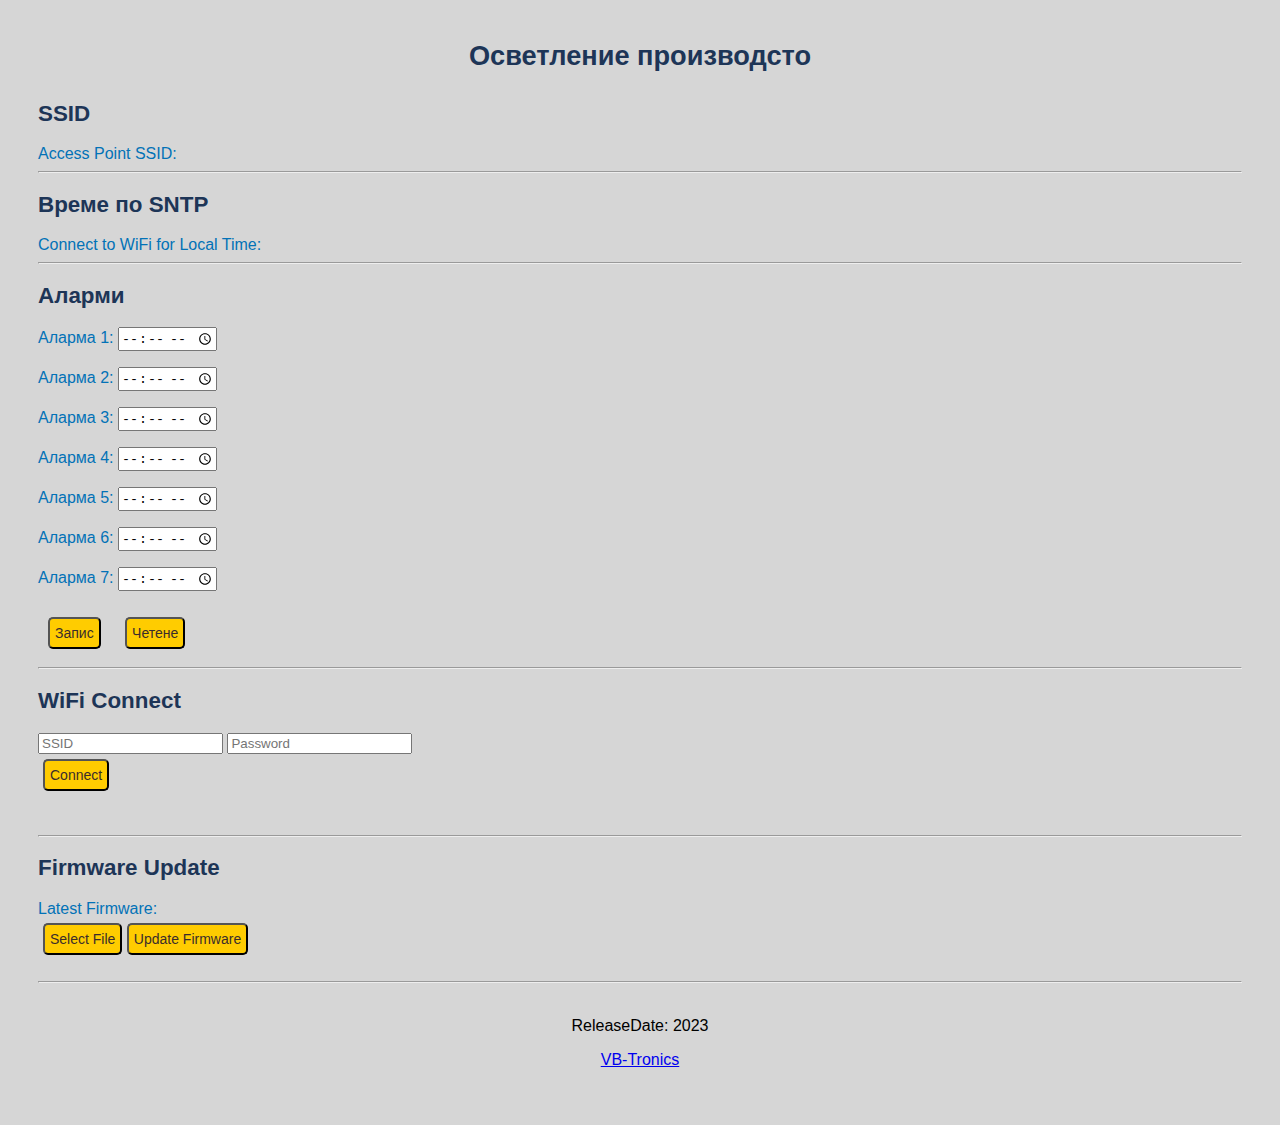
==== ESP_NTP/main/webpage/test/index.html @ 037fcc9b "initial commit" ====
<!DOCTYPE html>
<html lang="en">

<head>
	<meta charset="utf-8" />
	<meta name="viewport" content="width=device-width, initial-scale=1.0, user-scalable=no">
	<meta name="apple-mobile-web-app-capable" content="yes" />
	<script src='jquery-3.3.1.min.js'></script>
	<link rel="stylesheet" href="app.css">
	<script async src="app.js"></script>
	<title>Осветление</title>
</head>

<body>
	<div class="mainBody">
		<style>
			.alarmbtns {
				padding: 30px;
				margin: 10px;
			}

			.mainBody {
				margin: 30px;

			}
		</style>
		<header>
			<h1>Осветление производсто</h1>
		</header>

		<div id="EspSSID">
			<h2>SSID</h2>
			<label for="ap_ssid">Access Point SSID: </label>
			<div id="ap_ssid"></div>
		</div>
		<hr>

		<div id="LocalTime">
			<h2>Време по SNTP</h2>
			<label for="local_time">Connect to WiFi for Local Time: </label>
			<div id="local_time"></div>
		</div>

		<hr>
		<div class="alarms">
			<h2>Аларми</h2>

			<p>
				<label for="alarm1">Аларма 1: </label>
				<input type="time" id="alarm1" name="alarm1" required />
			</p>
			<p>
				<label for="alarm2">Аларма 2: </label>
				<input type="time" id="alarm2" name="alarm2" required />
			</p>
			<p>
				<label for="alarm3">Аларма 3: </label>
				<input type="time" id="alarm3" name="alarm3" required />
			</p>
			<p>
				<label for="alarm4">Аларма 4: </label>
				<input type="time" id="alarm4" name="alarm4" required />
			</p>
			<p>
				<label for="alarm5">Аларма 5: </label>
				<input type="time" id="alarm5" name="alarm5" required />
			</p>
			<p>
				<label for="alarm6">Аларма 6: </label>
				<input type="time" id="alarm6" name="alarm6" required />
			</p>
			<p>
				<label for="alarm7">Аларма 7: </label>
				<input type="time" id="alarm7" name="alarm7" required />
			</p>

			<input class="alarmbtns" type="submit" id="submitBtn" name="submitBtn" value="Запис" />
			<input class="alarmbtns" type="button" id="readBtn" name="readBtn" value="Четене" />


		</div>
		<hr>
		<div id="WiFiConnect">
			<h2>WiFi Connect</h2>
			<section>
				<input id="connect_ssid" type="text" maxlength="32" placeholder="SSID" value="">
				<input id="connect_pass" type="password" maxlength="64" placeholder="Password" value="">
				<!-- <input type="checkbox" onclick="showPassword()">Show Password -->
			</section>
			<div class="buttons">
				<input id="connect_wifi" type="button" value="Connect" />
			</div>
			<div id="wifi_connect_credentials_errors"></div>
			<h4 id="wifi_connect_status"></h4>
		</div>

		<div id="ConnectInfo">
			<section>
				<div id="connected_ap_label"></div>
				<div id="connected_ap"></div>
			</section>
			<div id="ip_address_label"></div>
			<div id="wifi_connect_ip"></div>
			<div id="netmask_label"></div>
			<div id="wifi_connect_netmask"></div>
			<div id="gateway_label"></div>
			<div id="wifi_connect_gw"></div>
			<div class="buttons">
				<input id="disconnect_wifi" type="button" value="Disconnect" />
			</div>
		</div>
		<hr>
		<div id="OTA">
			<h2>Firmware Update</h2>
			<label id="latest_firmware_label">Latest Firmware: </label>
			<div id="latest_firmware"></div>
			<input type="file" id="selected_file" accept=".bin" style="display: none;" onchange="getFileInfo()" />
			<div class="buttons">
				<input type="button" value="Select File"
					onclick="document.getElementById('selected_file').click();" />
				<input type="button" value="Update Firmware" onclick="updateFirmware()" />
			</div>
			<h4 id="file_info"></h4>
			<h4 id="ota_update_status"></h4>
		</div>
		<hr>

		<footer class="footer">
			<p>ReleaseDate: 2023</p>
			<p><a href="https://vb-tronics.github.io">VB-Tronics</a></p>
		</footer>

	</div>
</body>
<html>
---- ESP_NTP/main/webpage/test/app.css ----
body {
    background-color: #d6d6d6;
    font-family: HelveticaNeueRegular, HelveticaNeue-Regular, "Helvetica Neue Regular", HelveticaNeue, "Helvetica Neue", Helvetica, Arial;
    color: #0272B7;
}

h1 {
    display: block;
    text-align: center;
    margin: 0;
    padding: 10px;
    font-size: 1.7em;
    color: #1d3557;
}

h2 {
    font-size: 1.4em;
    color: #1d3557;
}

h3 {
    font-size: 1.2em;
    color: #1d3557;
}

h4 {
    font-size: 1em;
    color: #1d3557;
}

.gr {
    color: green;
}

.rd {
    color: red;
}

#ap_ssid {
    display: inline;
    color: #1d3557;
}

#local_time {
    display: inline;
    color: #1d3557;
}

#latest_firmware,
#latest_firmware_label {
    display: inline;
}

#latest_firmware {
    color: #1d3557;
}

#temperature_reading {
    display: inline;
    color: #1d3557;
}

#humidity_reading {
    display: inline;
    color: #1d3557;
}

connected_ap_label,
#connected_ap {
    display: inline;
}

#ip_address_label,
#netmask_label,
#gateway_label {
    display: inline;
}

#wifi_connect_ip,
#wifi_connect_netmask,
#wifi_connect_gw {
    display: inline;
}

#connected_ap {
    color: #1d3557;
}

#wifi_connect_ip {
    color: #1d3557;
}

#wifi_connect_netmask {
    color: #1d3557;
}

#wifi_connect_gw {
    color: #1d3557;
}

#disconnect_wifi {
    display: none;
}

.buttons {
    padding: 5px;
}

input[type="submit"] {
    font-size: 14px;
    border: 1; 
    line-height: 2;
    padding: 0 5px;
    text-align: center;
    color: #3a2c2c;
    //text-shadow: 1px 1px 1px #ffffff;
    border-radius: 5px;
    background-color: RGBA(255, 204, 0);

   // box-shadow: inset 2px 2px 3px rgba(255, 255, 255, .6),
     //   inset -2px -2px 3px rgba(0, 0, 0, .6);
}

input[type="submit"]:hover {
    background-color: RGBA(112, 164, 222, 0.68);
}

input[type="submit"]:active {
    box-shadow: inset -2px -2px 3px rgba(255, 255, 255, .6),
        inset 2px 2px 3px rgba(0, 0, 0, .6);
}

input[type="button"] {
    font-size: 14px;
    border: 1;
    line-height: 2;
    padding: 0 5px;
    text-align: center;
    color: #3a2c2c;
    //text-shadow: 1px 1px 1px #ffffff;
    border-radius: 5px;
    background-color: RGBA(255, 204, 0);

   // box-shadow: inset 2px 2px 3px rgba(255, 255, 255, .6),
     //   inset -2px -2px 3px rgba(0, 0, 0, .6);
}

input[type="button"]:hover {
    background-color: RGBA(112, 164, 222, 0.68);
}

input[type="button"]:active {
    box-shadow: inset -2px -2px 3px rgba(255, 255, 255, .6),
        inset 2px 2px 3px rgba(0, 0, 0, .6);
}
.footer{
    text-align: center;
    padding: 10px;
    //background-color: #c6f8f694;
    color: #000;
  }
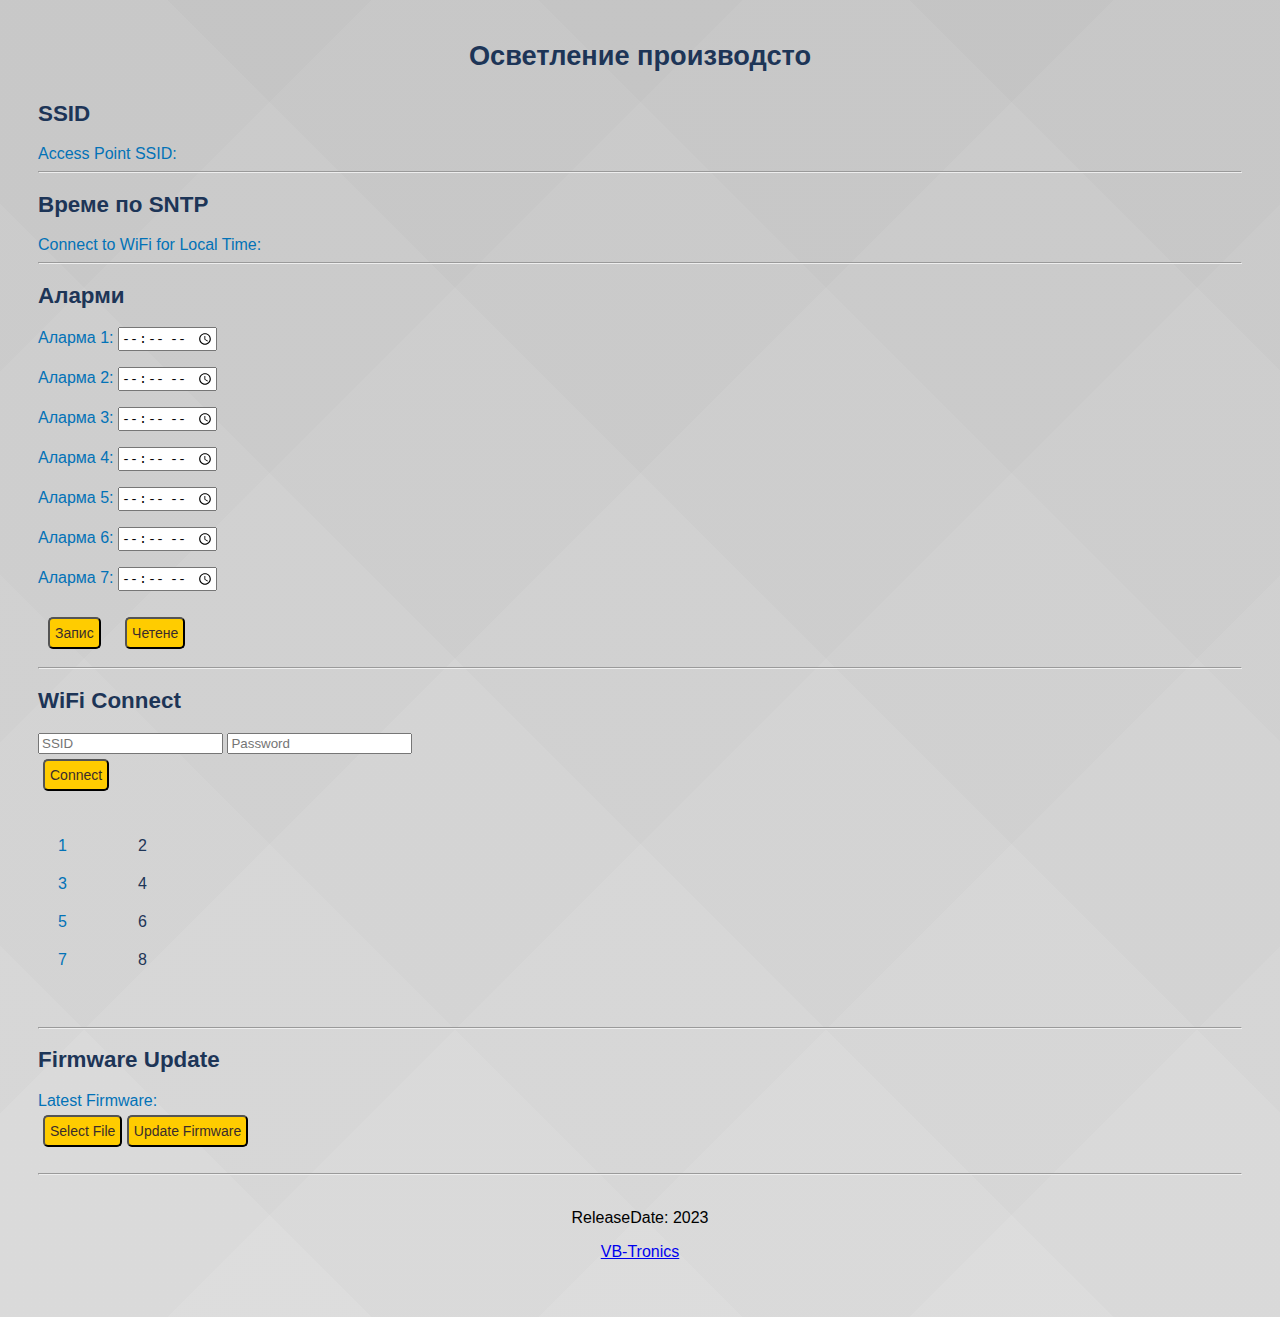
==== commit 631e1f82: "changes in website, useless tasks are not started nor build in cMaka" ====
--- a/ESP_NTP/main/webpage/test/index.html
+++ b/ESP_NTP/main/webpage/test/index.html
@@ -94,17 +94,15 @@
 			<h4 id="wifi_connect_status"></h4>
 		</div>
 
-		<div id="ConnectInfo">
-			<section>
-				<div id="connected_ap_label"></div>
-				<div id="connected_ap"></div>
-			</section>
-			<div id="ip_address_label"></div>
-			<div id="wifi_connect_ip"></div>
-			<div id="netmask_label"></div>
-			<div id="wifi_connect_netmask"></div>
-			<div id="gateway_label"></div>
-			<div id="wifi_connect_gw"></div>
+		<div id="ConnectInfo" class="connectionGrid">
+			<div id="connected_ap_label">1</div>
+			<div id="connected_ap">2</div>
+			<div id="ip_address_label">3</div>
+			<div id="wifi_connect_ip">4</div>
+			<div id="netmask_label">5</div>
+			<div id="wifi_connect_netmask">6</div>
+			<div id="gateway_label">7</div>
+			<div id="wifi_connect_gw">8</div>
 			<div class="buttons">
 				<input id="disconnect_wifi" type="button" value="Disconnect" />
 			</div>
--- a/ESP_NTP/main/webpage/test/app.css
+++ b/ESP_NTP/main/webpage/test/app.css
@@ -1,5 +1,6 @@
 body {
     background-color: #d6d6d6;
+    background-image: linear-gradient(135deg, rgba(159, 159, 159, 0.46) 0%, rgba(159, 159, 159, 0.46) 14.286%,rgba(165, 165, 165, 0.46) 14.286%, rgba(165, 165, 165, 0.46) 28.572%,rgba(171, 171, 171, 0.46) 28.572%, rgba(171, 171, 171, 0.46) 42.858%,rgba(178, 178, 178, 0.46) 42.858%, rgba(178, 178, 178, 0.46) 57.144%,rgba(184, 184, 184, 0.46) 57.144%, rgba(184, 184, 184, 0.46) 71.43%,rgba(190, 190, 190, 0.46) 71.43%, rgba(190, 190, 190, 0.46) 85.716%,rgba(196, 196, 196, 0.46) 85.716%, rgba(196, 196, 196, 0.46) 100.002%),linear-gradient(45deg, rgb(252, 252, 252) 0%, rgb(252, 252, 252) 14.286%,rgb(246, 246, 246) 14.286%, rgb(246, 246, 246) 28.572%,rgb(241, 241, 241) 28.572%, rgb(241, 241, 241) 42.858%,rgb(235, 235, 235) 42.858%, rgb(235, 235, 235) 57.144%,rgb(229, 229, 229) 57.144%, rgb(229, 229, 229) 71.43%,rgb(224, 224, 224) 71.43%, rgb(224, 224, 224) 85.716%,rgb(218, 218, 218) 85.716%, rgb(218, 218, 218) 100.002%);
     font-family: HelveticaNeueRegular, HelveticaNeue-Regular, "Helvetica Neue Regular", HelveticaNeue, "Helvetica Neue", Helvetica, Arial;
     color: #0272B7;
 }
@@ -102,6 +103,13 @@
     display: none;
 }
 
+.connectionGrid{
+    display: grid;
+    grid-template-columns: 60px 4fr;
+    grid-gap: 20px;
+    padding: 20px;
+}
+
 .buttons {
     padding: 5px;
 }
